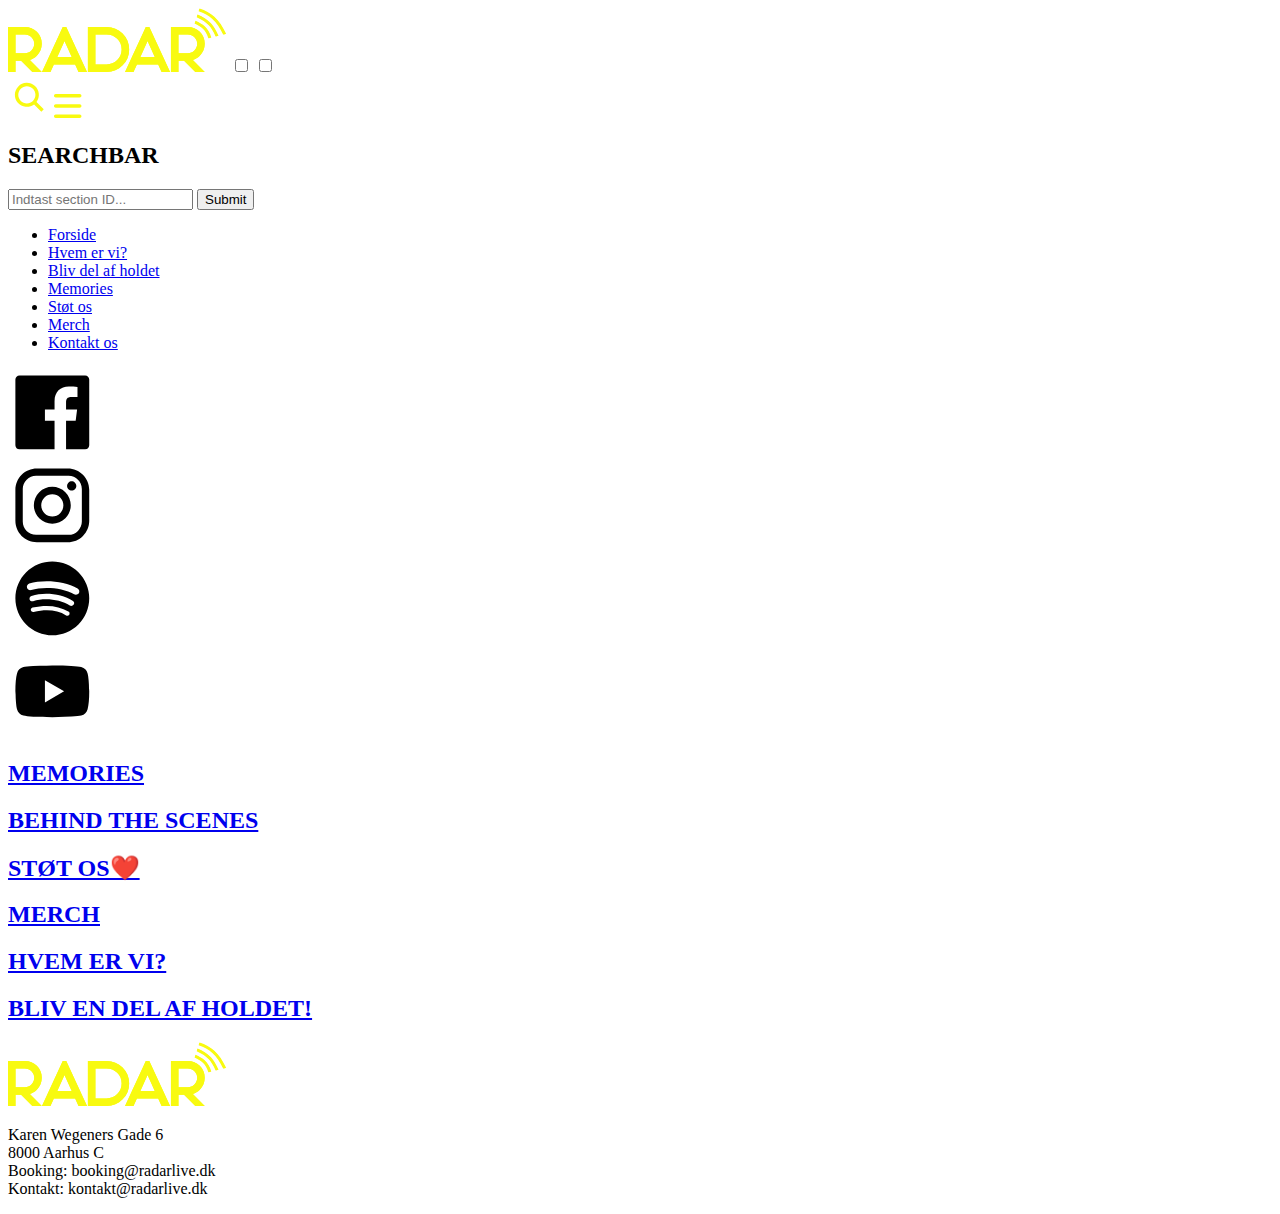
==== eksamensprojekt_radar/behind.html @ d84f157a "update" ====
<!DOCTYPE html>
<html lang="en">
  <head>
    <meta charset="UTF-8" />
    <meta name="viewport" content="width=device-width, initial-scale=1.0" />
    <title>Document</title>
  </head>
  <body>
    <!--Header-->
    <header>
      <a href="index.html" class="logo"
        ><img src="images/logo/logo_radar_stroke3.svg" alt="radar logo"
      /></a>

      <!--Checkboxes-->
      <input type="checkbox" name="search-bar" id="search-bar" />
      <input type="checkbox" id="menu-bar" />

      <!--Container for menu-icons-->
      <div class="funktioner_header">
        <label for="search-bar">
          <img src="images/icons/icon_search.svg" alt="ikon: search" />
        </label>

        <label for="menu-bar"
          ><img src="images/icons/icon_burgermenu.svg" alt="ikon: bugermenu"
        /></label>
      </div>

      <!--Searchbar-->
      <search class="searchbar">
        <h2>SEARCHBAR</h2>
        <form action="#kontakt" method="get">
          <input
            class="form_text"
            id="search"
            name="search"
            type="text"
            placeholder="Indtast section ID..."
          />
          <input class="button_submit" type="submit" />
        </form>
      </search>

      <!--Navbar-->
      <nav class="navbar">
        <ul>
          <li><a href="/index.html">Forside</a></li>
          <li><a href="/hvem.html">Hvem er vi?</a></li>
          <li><a href="/holdet.html">Bliv del af holdet</a></li>
          <li><a href="/memories.html">Memories</a></li>
          <li><a href="/stot.html">Støt os</a></li>
          <li><a href="/merch.html">Merch</a></li>
          <li><a href="/index.html#kontakt">Kontakt os</a></li>
        </ul>
      </nav>
    </header>

    <!--Main-->
    <main></main>

    <!--Footer-->
    <footer>
      <section class="grid_soMe">
        <div class="soMe_center">
          <a href="https://www.facebook.com/radarlive">
            <img src="images/icons/icon_facebook.svg" alt="ikon: facebook"
          /></a>
        </div>

        <div class="soMe_center">
          <a href="https://www.instagram.com/radarlive/"
            ><img src="images/icons/icon_instagram.svg" alt="ikon: instagram"
          /></a>
        </div>

        <div class="soMe_center">
          <a href="https://open.spotify.com/user/radarlive"
            ><img src="images/icons/icon_spotify.svg" alt="ikon: spotify"
          /></a>
        </div>

        <div class="soMe_center">
          <a href="https://www.youtube.com/@radarliverec"
            ><img src="images/icons/icon_youtube.svg" alt="ikon: spotify"
          /></a>
        </div>
      </section>

      <section class="subpages_footer">
        <a class="grid_memories" href="/memories.html"><h2>MEMORIES</h2></a>

        <a class="grid_behind_footer" href="/behind.html"
          ><h2>BEHIND THE SCENES</h2></a
        >

        <a class="grid_stot" href="/stot.html"><h2>STØT OS❤️</h2></a>

        <a class="grid_merch" href="/merch.html"><h2>MERCH</h2></a>

        <a class="grid_hvem" href="/hvem.html"><h2>HVEM ER VI?</h2></a>

        <a class="grid_holdet" href="/holdet.html"
          ><h2>BLIV EN DEL AF HOLDET!</h2></a
        >
      </section>

      <section class="info_footer" id="kontakt">
        <div class="grid_info">
          <div>
            <a href="/index.html"
              ><img
                src="images/logo/logo_radar_stroke3 copy.svg"
                alt="logo Radar"
            /></a>
          </div>

          <div>
            <p>
              Karen Wegeners Gade 6 <br />
              8000 Aarhus C <br />
              Booking: booking@radarlive.dk
              <br />
              Kontakt: kontakt@radarlive.dk
            </p>
          </div>
        </div>
      </section>
    </footer>
  </body>
</html>
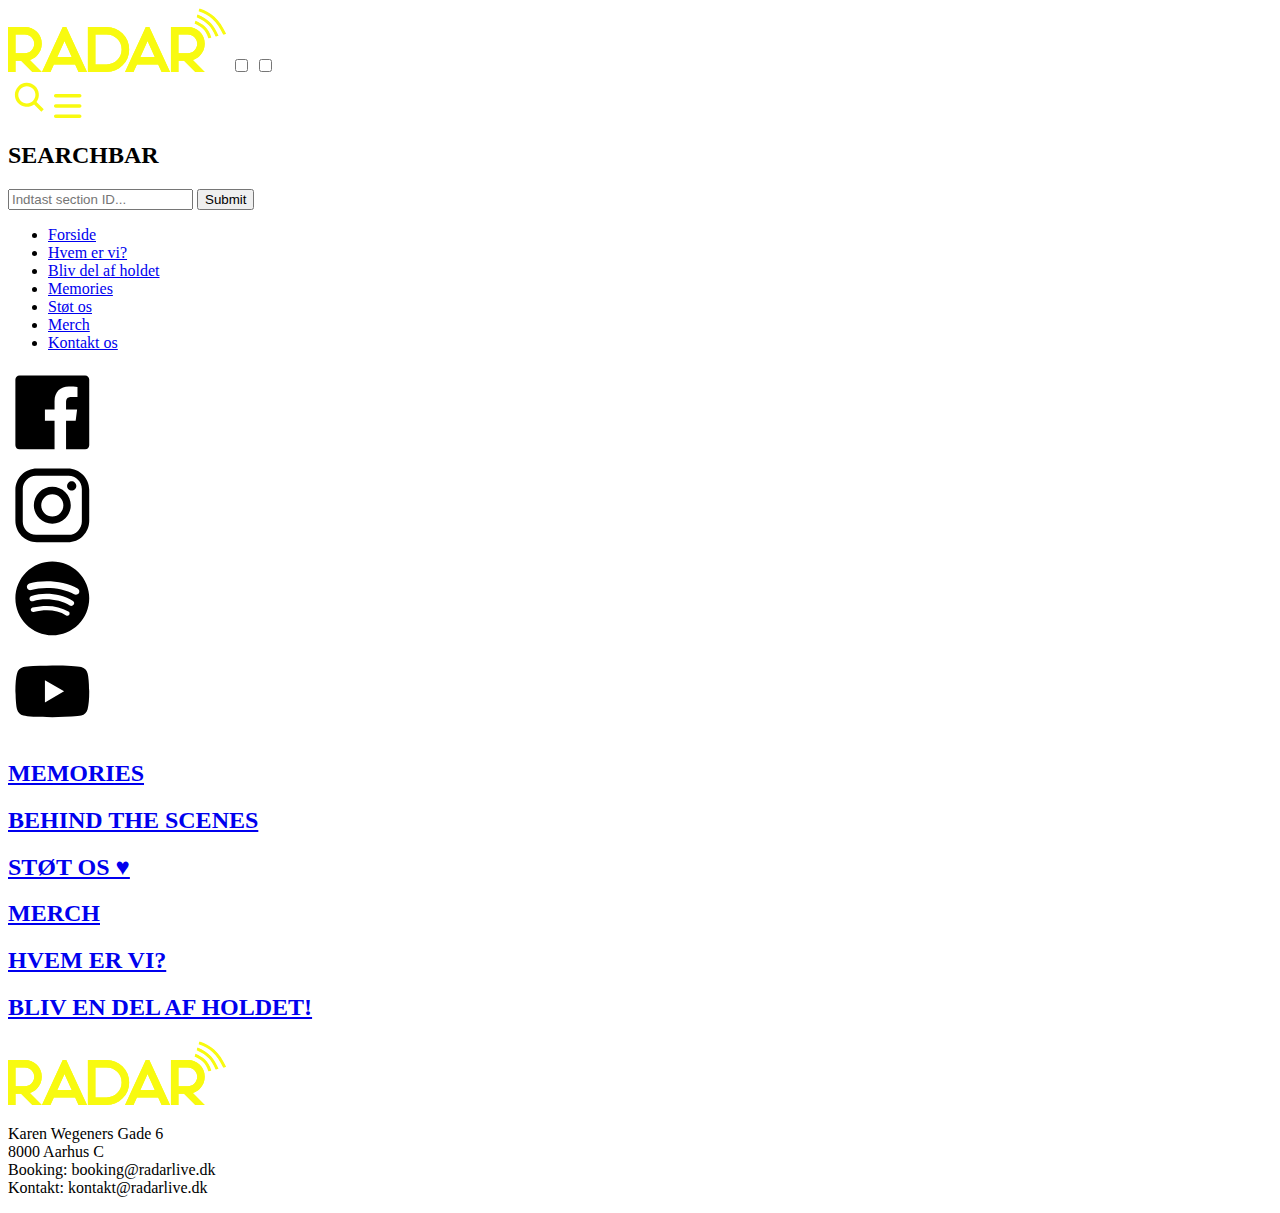
==== commit a0a61d98: "UPLOAD 22 dec" ====
--- a/eksamensprojekt_radar/behind.html
+++ b/eksamensprojekt_radar/behind.html
@@ -94,7 +94,7 @@
           ><h2>BEHIND THE SCENES</h2></a
         >
 
-        <a class="grid_stot" href="/stot.html"><h2>STØT OS❤️</h2></a>
+        <a class="grid_stot" href="/stot.html"><h2>STØT OS &#9829;</h2></a>
 
         <a class="grid_merch" href="/merch.html"><h2>MERCH</h2></a>
 
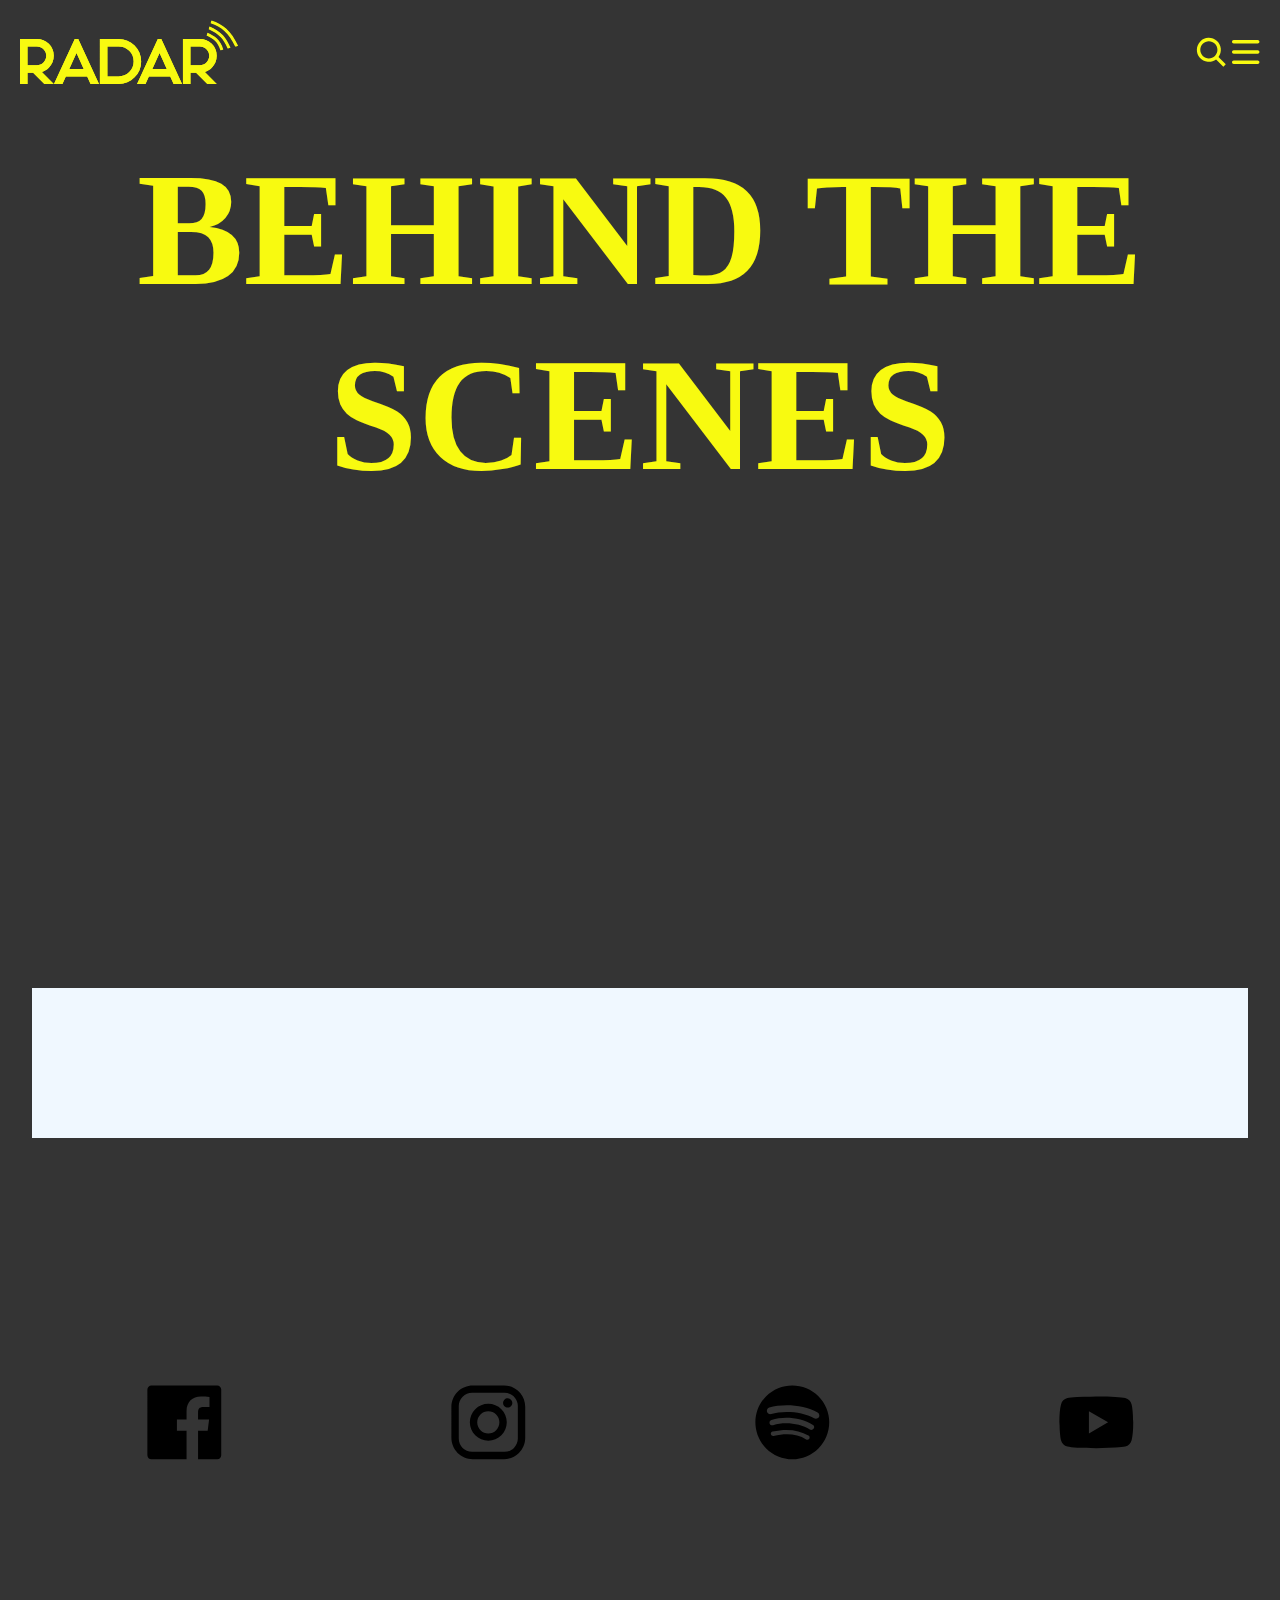
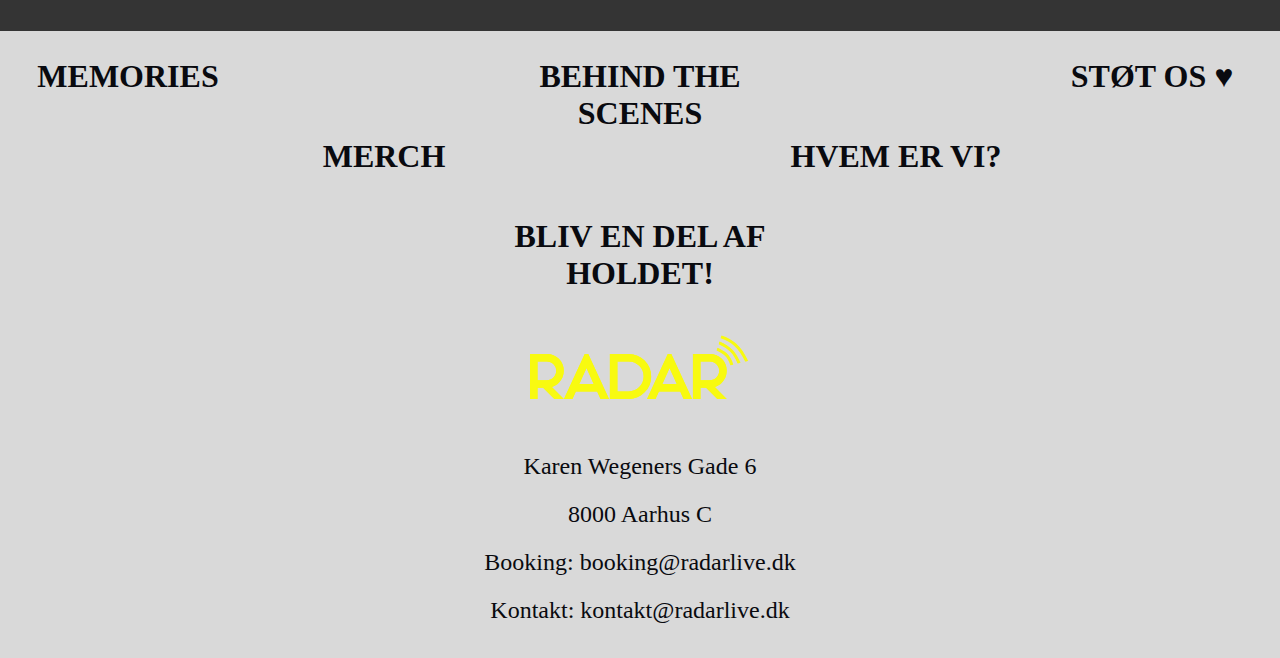
==== commit 1bf89e3b: "Upload - Merch og Behind 29/12" ====
--- a/eksamensprojekt_radar/behind.html
+++ b/eksamensprojekt_radar/behind.html
@@ -1,10 +1,27 @@
 <!DOCTYPE html>
-<html lang="en">
+<html lang="da">
   <head>
     <meta charset="UTF-8" />
     <meta name="viewport" content="width=device-width, initial-scale=1.0" />
-    <title>Document</title>
+    <meta
+      name="description"
+      content="Bliv klogere på hvem vi er hos Radar og udforsk vores historie, fra støtte af upcoming artister og niche bands til at skabe fantastiske koncerter og et unikt fællesskab. Oplev vores drømme, den levende kultur, vi sammen skaber, og de visioner, der driver os fremad."
+    />
+
+    <!--Link to global stylesheet-->
+    <link rel="stylesheet" href="css/global.css" />
+
+    <!--Link to headder stylessheet for easier maintainability-->
+    <link rel="stylesheet" href="css/header.css" />
+
+    <!--Link to footer stylesheet for easier maintainability-->
+    <link rel="stylesheet" href="css/footer.css" />
+
+    <!--Link to local stylesheet-->
+    <link rel="stylesheet" href="css/behind.css" />
+    <title>RADAR | BEHIND THE SCNES</title>
   </head>
+
   <body>
     <!--Header-->
     <header>
@@ -57,7 +74,27 @@
     </header>
 
     <!--Main-->
-    <main></main>
+    <main>
+        <!-- SECTION 0 - Hero-->
+        <section class="hero">
+          <div class="behind_title">
+            <h1>BEHIND THE <br> SCENES</h1>
+          </div>
+        </section>
+  
+        <!-- SECTION 1 - Videotour-->
+         <section class="section_video">
+          <!--FIX INDSÆT VIDEOKNAP HER!!!-->
+          <div><img src="#" alt=""></div>
+          <!--FIX YT VIDEO HER!!!-->
+          <div id="video_container">
+            <video src="https://youtu.be/wrKKv6uN7go">
+          </video>
+        </div>
+         </section>
+        
+      </main>
+    </main>
 
     <!--Footer-->
     <footer>
--- a/eksamensprojekt_radar/css/global.css
+++ b/eksamensprojekt_radar/css/global.css
@@ -0,0 +1,74 @@
+/*Color Variables*/
+
+:root{
+    --textWhite: #ffff;
+    --backgroundGrey: #343434;
+    --sortish: #090a0f;
+    --merchbox: #BBB7B7;
+    --footer: #D9D9D9;
+    --radargul: #f8fa10;
+    --kulsort: #000;
+}
+
+/*Fonts*/
+@font-face {
+    font-family: "title_rockstar";
+    src: url(/fonts/Rockstar-ExtraBold.otf);
+}
+
+h1{
+    font-family: "title_rockstar";
+    color: var(--textWhite);
+}
+
+h2{;
+    width: 15%;
+    height: auto;
+    font-family: 'title_rockstar';
+    font-size: 2rem;
+}
+
+h3{
+    font-size: 2rem;
+}
+
+h4{
+    font-size: 1.5rem;
+}
+h3,h4{
+    color: var(--textWhite);
+    font-family: 'title_rockstar';
+}
+p{
+    font-family: 'title_rockstar';
+    color: var(--textWhite);
+    font-size: 2rem;
+}
+/*Background*/
+body{
+    width: 100%;
+    background-color: var(--backgroundGrey);
+    margin: 0;
+    scroll-behavior: smooth;
+}
+main{
+    width: 100%;
+    margin: 0;
+}
+
+section{
+    box-sizing: border-box;
+    margin-left: 2rem;
+    margin-right: 2rem;
+    padding-top: 10rem;
+    overflow: hidden;
+    
+}
+
+/*Links*/
+a{
+    text-decoration: none;
+    color: var(--sortish);
+}
+
+
--- a/eksamensprojekt_radar/css/header.css
+++ b/eksamensprojekt_radar/css/header.css
@@ -0,0 +1,265 @@
+/*Color Variables*/
+
+:root{
+    --textWhite: #ffff;
+    --backgroundGrey: #343434;
+    --sortish: #090a0f;
+    --merchbox: #BBB7B7;
+    --footer: #D9D9D9;
+    --radargul: #f8fa10;
+    --kulsort: #000;
+}
+
+/*Fonts*/
+@font-face {
+    font-family: "title_rockstar";
+    src: url(/fonts/Rockstar-ExtraBold.otf);
+}
+
+/*Header*/
+header{
+    width: 100%;
+    height: auto;
+    margin: 0;
+    box-sizing: border-box;
+    position: fixed;
+    top: 0;
+    left: 0;
+    right: 0;
+    display: flex;
+    justify-content: space-between;
+    align-content:center;
+    z-index: 100;
+    color: white;
+}
+
+.logo_header{
+
+}
+
+.funktioner_header{
+    display: flex;
+    justify-content: flex-end; /* Aligns content to the right */
+    align-items: center; /* Centers content vertically */
+    z-index: 101;
+}
+
+header img{
+    cursor: pointer;
+}
+/*
+display: flex;
+    align-items: center;
+    justify-content: space-between;
+*/
+
+/*Searchbar*/
+    .searchbar{
+    }
+    /*Styling af menupunkter*/
+    .searchbar ul{
+        list-style: none;
+    }
+    /*Ændring af flex*/
+    .searchbar{
+        position: relative;
+        float: left;
+        text-align: center;
+    }
+
+    .searchbar h2{
+        font-size: 40px;
+    }
+    /*Styling af links*/
+    .searchbar a{
+        text-decoration: none;
+        text-align: center;
+        font-size: 40px;
+        padding: 18px;
+        color: #ffffff;
+        display: block;
+        font-family: 'title_rockstar';
+
+    }
+    .searchbar form{
+        text-decoration: none;
+        text-align: center;
+        font-size: 40px;
+        padding: 18px;
+        color: #ffffff;
+        display: block;
+        font-family: 'title_rockstar';
+        transform: scale(1.5);
+    }
+
+    #search-bar {
+        display: none;
+    }
+    #search-bar:checked ~ .searchbar {
+        display: block;
+    }
+    /*Fjernelse af dropdown menu ved click*/
+    #close-menu {
+        display: none;
+    }
+
+    @media(max-width:8800px){
+    
+        header .searchbar{
+            position: absolute;
+            top: 100%;
+            left:0;
+            right:0;
+            background: #4848488d;
+            display: none;
+            width: 100vw;
+            height: 100vh;
+        }
+
+        header .searchbar ul li {
+            width: 100%;
+        }
+
+        header .searchbar ul li ul {
+            position: relative;
+            width: 100%;
+        }
+
+        header .searchbar ul li ul li {
+            background: #fafafa;
+        }
+
+        header .searchbar ul li ul li ul {
+            width: 100%;
+            left:0;
+        }
+
+        #search-bar:checked ~ .searchbar {
+            display: block;
+        }
+
+    }
+
+/*Styling af submit button*/
+    .button_submit{
+        background-color: var(--textWhite);
+        font-family: "title_rockstar";
+        width: 6rem;
+        height: 2rem;
+    }
+    .button_submit:hover{
+        background-color: var(--radargul);
+        cursor: pointer;
+    }
+
+/*Styling af searchbar-felt*/
+    .form_text{
+        width: 10rem;
+        height: 2rem;
+        font-family: "title_rockstar";
+        letter-spacing: 1px;
+        border: #000;
+        border-radius: 1px;
+        background-color: var(--textWhite);
+        text-align: center;
+    }
+
+/*Navbar - dropdown menu*/
+    /*Styling af menupunkter*/
+    .navbar ul{
+        list-style: none;
+    }
+    /*Ændring af flex*/
+    .navbar ul li{
+        position: relative;
+        float: left;
+    }
+    /*Styling af links*/
+    .navbar ul li a{
+        text-decoration: none;
+        text-align: center;
+        font-size: 40px;
+        padding: 18px;
+        color: #ffffff;
+        display: block;
+        font-family: 'title_rockstar';
+    }
+
+    #menu-bar {
+        display: none;
+    }
+
+    #menu-bar:checked ~ .navbar {
+        display: block;
+    }
+    /*Fjernelse af dropdown menu ved click*/
+    #close-menu {
+        display: none;
+    }
+
+    @media(max-width:8800px){
+
+
+        header {
+            padding: 20px;
+        }
+        
+        
+
+        header .navbar{
+            position: absolute;
+            top: 100%;
+            left:0;
+            right:0;
+            background: #4848488d;
+            display: none;
+            width: 100vw;
+            height: 100vh;
+        }
+
+        header .navbar ul li {
+            width: 100%;
+        }
+
+        header .navbar ul li ul {
+            position: relative;
+            width: 100%;
+        }
+
+        header .navbar ul li ul li {
+            background: #fafafa;
+        }
+
+        header .navbar ul li ul li ul {
+            width: 100%;
+            left:0;
+        }
+
+        #menu-bar:checked ~ .navbar {
+            display: block;
+        }
+
+    }
+
+
+
+
+/*Indkøbskurv*/
+
+/*
+.navbar{
+    display: grid;
+    grid-template-columns: 1fr 1fr;
+    grid-template-row: 1;
+    position: fixed;
+    width: 100%;
+    height: 3rem;
+    z-index: 30;
+}
+
+.nav_icons{
+    display: flex;
+    justify-content: right;
+    height: 2rem;
+}
+*/--- a/eksamensprojekt_radar/css/footer.css
+++ b/eksamensprojekt_radar/css/footer.css
@@ -0,0 +1,115 @@
+/*Color Variables*/
+
+:root{
+    --textWhite: #ffff;
+    --backgroundGrey: #343434;
+    --sortish: #090a0f;
+    --merchbox: #BBB7B7;
+    --footer: #D9D9D9;
+    --radargul: #f8fa10;
+    --kulsort: #000;
+}
+
+/*Fonts*/
+@font-face {
+    font-family: "title_rockstar";
+    src: url(/fonts/Rockstar-ExtraBold.otf);
+}
+h2{
+    width: auto;
+}
+
+/*FOOTER*/
+
+footer{
+    display: block;
+    font-family: "title_rockstar";
+}
+
+    /*Grid SoMe*/
+    .grid_soMe{
+        display: grid;
+        grid-template-columns: 1fr 1fr 1fr 1fr;
+        grid-template-rows: auto;
+        height: auto;
+        max-width: 100%;
+        row-gap: 0rem;
+        column-gap: 0rem;
+        padding-top: 15rem;
+        padding-bottom: 10rem;
+        box-sizing: border-box;
+        overflow: hidden;
+    }
+
+    .soMe_center{
+        display: flex;
+        justify-content: center;
+    }
+
+    /*Subpages_footer*/
+    .subpages_footer{
+        background-color: var(--footer);
+        width: 100%;
+        height: auto;
+        margin: 0;
+        padding-bottom: 1rem;
+        padding-top: 0;
+        display: grid;
+        grid-template-columns: 1fr 1fr 1fr 1fr 1fr;
+        grid-template-rows: 5rem 5rem 5rem;
+        text-align: center;
+    }
+
+    /*Grid positioning for subpages*/
+
+    .grid_memories{
+        grid-row: 1;
+        grid-column: 1;
+    }
+
+    .grid_behind_footer{
+        grid-row: 1;
+        grid-column: 3;
+    }
+
+    .grid_stot{
+        grid-row: 1;
+        grid-column: 5;
+    }
+
+    .grid_merch{
+        grid-row: 2;
+        grid-column: 2;
+    }
+
+    .grid_hvem{
+        grid-row: 2;
+        grid-column: 4;
+    }
+
+    .grid_holdet{
+        grid-row: 3;
+        grid-column: 3;
+    }
+
+    /*Information*/
+    .info_footer{
+        background-color: var(--footer);
+        width: 100%;
+        padding-top: 3rem;
+        color: var(--sortish);
+        margin: 0;
+    }
+
+    .grid_info{
+        display: grid;
+        grid-template-columns: 1;
+        grid-template-rows: auto;
+        justify-content: center;
+        text-align: center;
+        line-height: 3rem;
+    }
+    footer p{
+        color: var(--sortish);
+        font-size: 1.5rem;
+    }--- a/eksamensprojekt_radar/css/behind.css
+++ b/eksamensprojekt_radar/css/behind.css
@@ -0,0 +1,74 @@
+/*Color Variables*/
+
+:root{
+    --textWhite: #ffff;
+    --backgroundGrey: #343434;
+    --sortish: #090a0f;
+    --merchbox: #BBB7B7;
+    --footer: #D9D9D9;
+    --radargul: #f8fa10;
+    --kulsort: #000;
+}
+
+/*Links*/
+a:hover{
+    transform: scale(1.1);
+    transition: 0.3s;
+}
+
+/* Section 0 - Hero*/
+
+    .hero{
+        width: 100vw;
+        height: 90vh;
+        background-color: rgba(250, 235, 215, 0);
+        overflow: hidden;
+        background-image: url(/images/behind/BehindTheScenes_banner.webp);
+        background-position: center;
+        background-size: cover;
+        size: 100%;
+        margin-left: 0;
+        text-align: center;
+    }
+    #hero_img{
+        width: 100vw;
+        height: auto;
+    }
+
+    .behind_title{
+        height: 50%;
+        display: flex;
+        font-size: 5rem;
+        position: relative;
+        justify-content: center;
+        align-items: center;
+    }
+
+    .behind_title h1{
+        color: var(--radargul);
+    }
+
+/*section 1 - Video tour */
+    .section_video{
+
+    }
+    /*FIX YT VIDEO - SE W# TUT*/
+    
+    /*Video container*/
+    #video_container{
+        display: flex;
+        justify-self: center;
+        width: 100%;
+        height: auto;
+        z-index: 100;
+        object-fit: cover;
+        top: 40rem;
+        left: 40rem;
+        background-color: aliceblue;
+        animation-play-state: running;
+    }
+
+    #video_container video{
+        height: 100%;
+        width: 100%;
+    }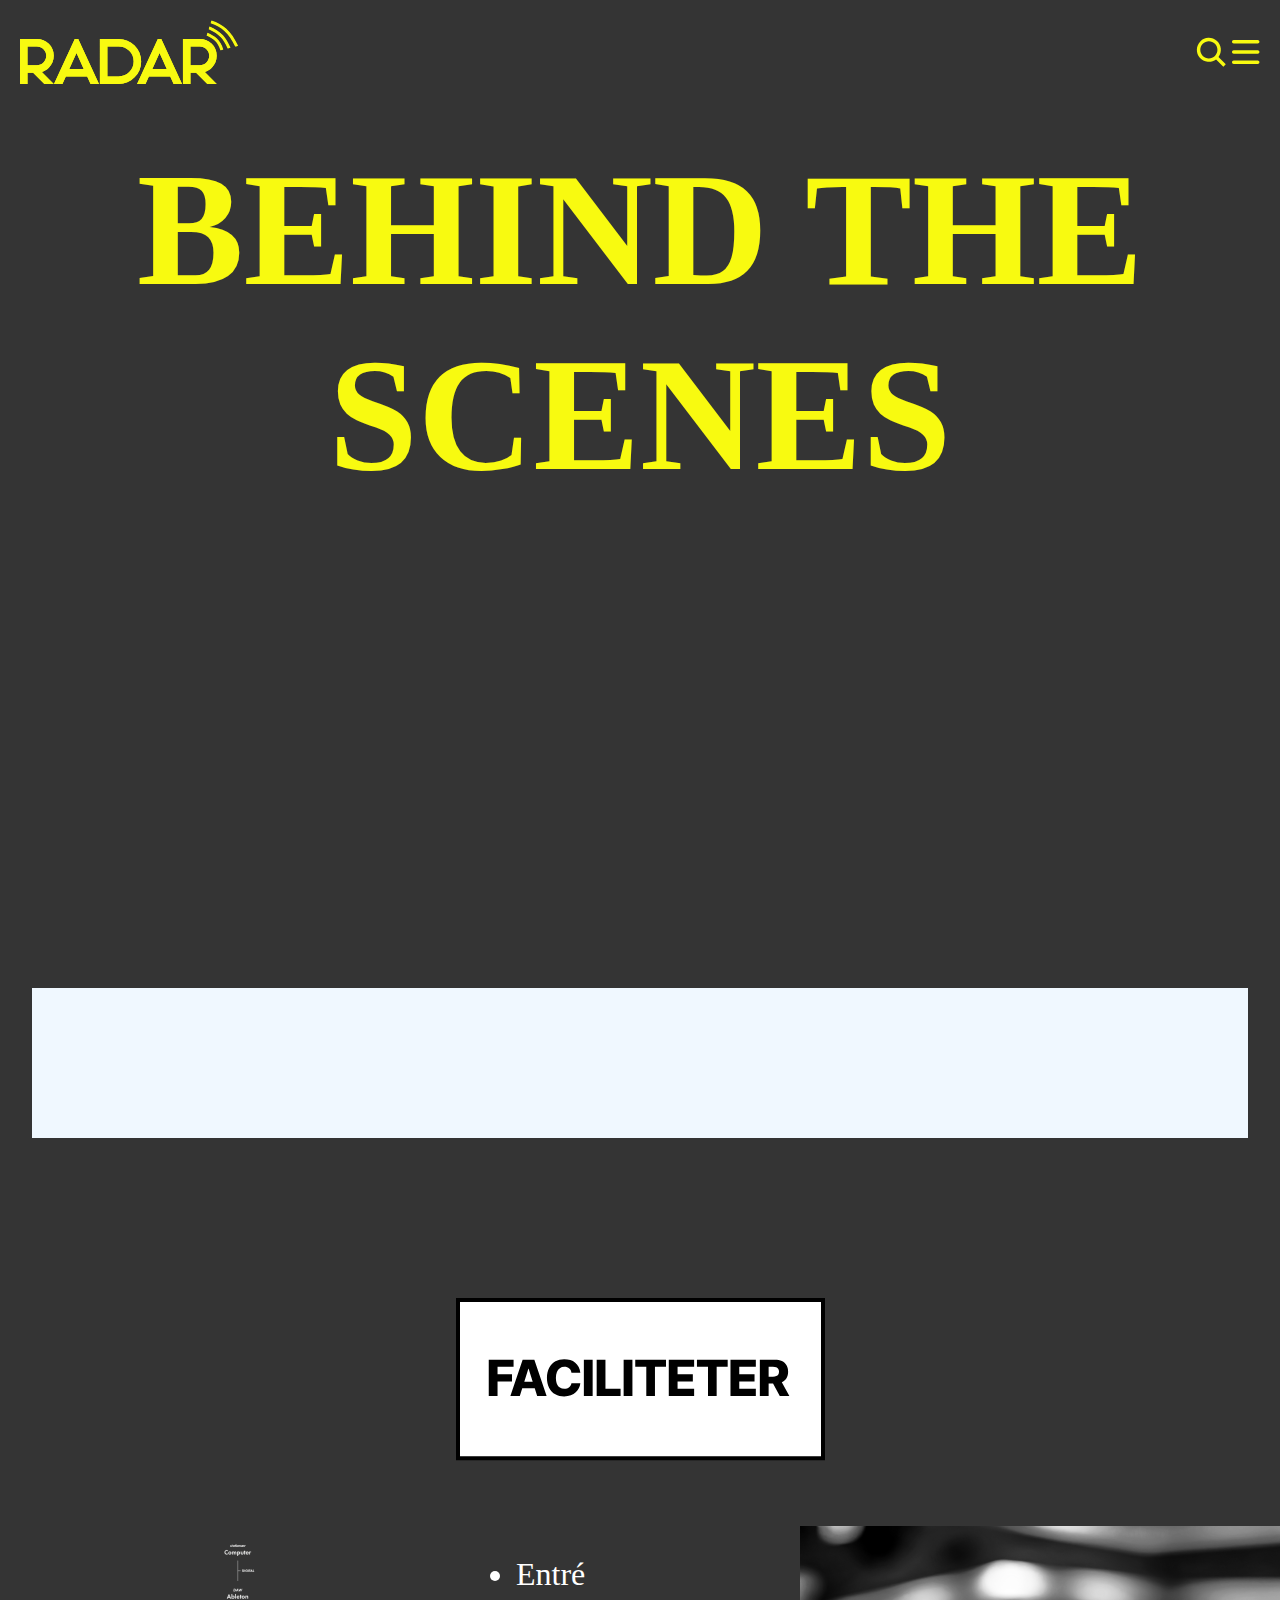
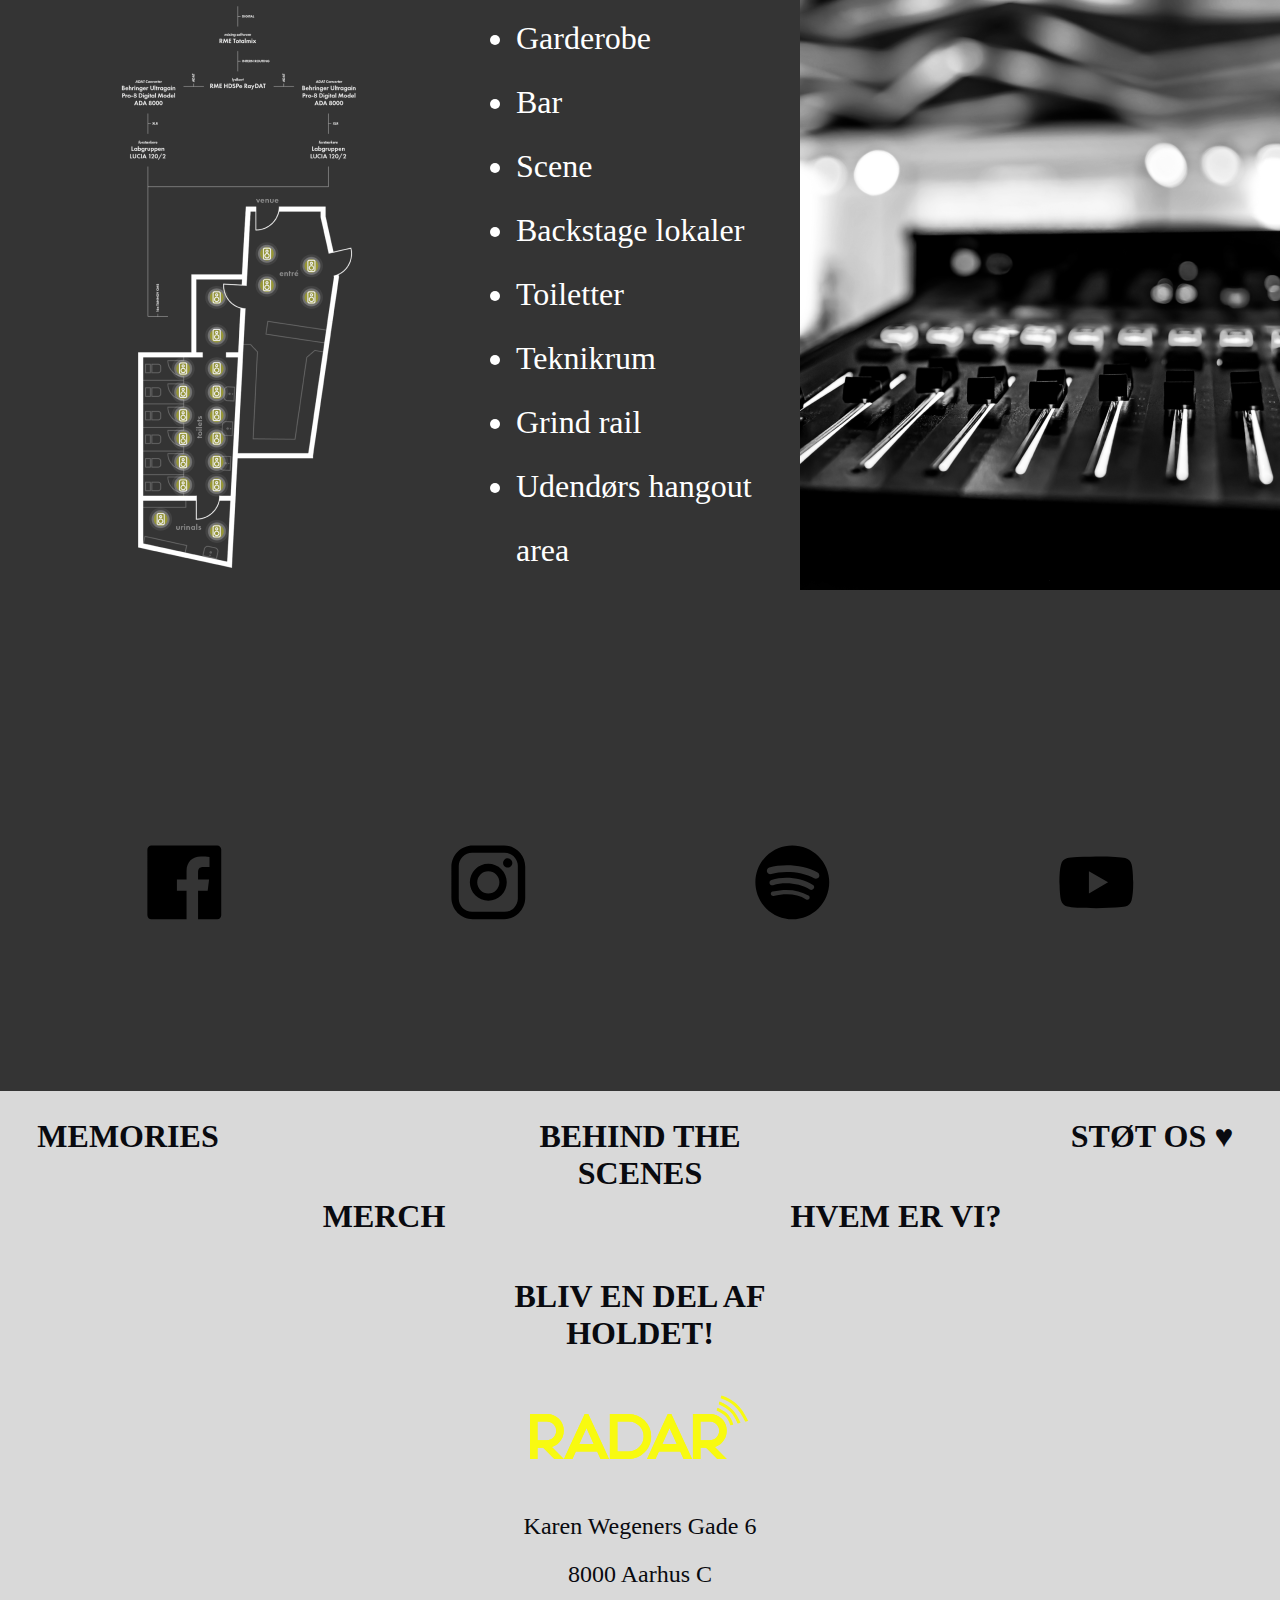
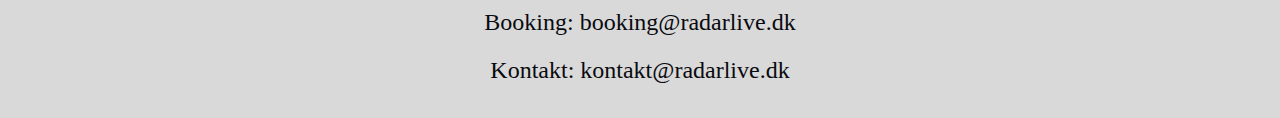
==== commit c1b23202: "Update 08/01/25" ====
--- a/eksamensprojekt_radar/behind.html
+++ b/eksamensprojekt_radar/behind.html
@@ -64,8 +64,9 @@
         <ul>
           <li><a href="/index.html">Forside</a></li>
           <li><a href="/hvem.html">Hvem er vi?</a></li>
-          <li><a href="/holdet.html">Bliv del af holdet</a></li>
           <li><a href="/memories.html">Memories</a></li>
+          <li><a href="/holdet.html">Bliv en del af holdet</a></li>
+          <li><a href="/behind.html">Behind the Scenes</a></li>
           <li><a href="/stot.html">Støt os</a></li>
           <li><a href="/merch.html">Merch</a></li>
           <li><a href="/index.html#kontakt">Kontakt os</a></li>
@@ -75,25 +76,62 @@
 
     <!--Main-->
     <main>
-        <!-- SECTION 0 - Hero-->
-        <section class="hero">
-          <div class="behind_title">
-            <h1>BEHIND THE <br> SCENES</h1>
-          </div>
-        </section>
-  
-        <!-- SECTION 1 - Videotour-->
-         <section class="section_video">
-          <!--FIX INDSÆT VIDEOKNAP HER!!!-->
-          <div><img src="#" alt=""></div>
-          <!--FIX YT VIDEO HER!!!-->
-          <div id="video_container">
-            <video src="https://youtu.be/wrKKv6uN7go">
-          </video>
-        </div>
-         </section>
-        
-      </main>
+      <!-- SECTION 0 - Hero-->
+      <section class="hero">
+        <div class="behind_title">
+          <h1>
+            BEHIND THE <br />
+            SCENES
+          </h1>
+        </div>
+      </section>
+
+      <!-- SECTION 1 - Videotour-->
+      <section class="section_video">
+        <!--FIX INDSÆT VIDEOKNAP HER!!!-->
+        <div><img src="#" alt="" /></div>
+        <!--FIX YT VIDEO HER!!!-->
+        <div id="video_container">
+          <video src="https://youtu.be/wrKKv6uN7go"></video>
+        </div>
+      </section>
+
+      <!-- SECTION 2 - FACILITETER-->
+      <section class="section_faciliteter">
+        <div class="button_title">
+          <img
+            src="images/behind/button_Faciliteter.svg"
+            alt="Sektionstitel: Faciliteter"
+          />
+        </div>
+
+        <div class="faciliteter_container">
+          <div class="img_kort">
+            <img
+              src="images/behind/Kort_faciliteter.webp"
+              alt="Kort over lydforholdene på Radar"
+            />
+          </div>
+
+          <div class="faciliteter_liste">
+            <ul>
+              <li>Entré</li>
+              <li>Garderobe</li>
+              <li>Bar</li>
+              <li>Scene</li>
+              <li>Backstage lokaler</li>
+              <li>Toiletter</li>
+              <li>Teknikrum</li>
+              <li>Grind rail</li>
+              <li>Udendørs hangout area</li>
+            </ul>
+          </div>
+
+          <div class="img_faciliteter">
+            <img src="images/behind/mixer_1.webp" alt="billede: mixerpult" />
+          </div>
+        </div>
+      </section>
     </main>
 
     <!--Footer-->
--- a/eksamensprojekt_radar/css/behind.css
+++ b/eksamensprojekt_radar/css/behind.css
@@ -71,4 +71,46 @@
     #video_container video{
         height: 100%;
         width: 100%;
-    }+    }
+
+/*Sektion 2 - Faciliteter*/
+    .section_faciliteter{
+        display: block;
+        margin-left: 0;
+        margin-right: 0;
+    }
+
+    /*Section title*/
+    .button_title{
+        display: flex;
+        justify-content: center;
+        padding-bottom: 4rem;
+    }
+
+    /*Faciliteter container*/
+    .faciliteter_container{
+        display: grid;
+        grid-template-columns: 1fr 1fr 1fr;
+        grid-template-rows: auto;
+        width: 100%;
+    }
+
+    /*Faciliteter content*/
+        .img_kort{
+
+        }
+
+        .faciliteter_liste{
+
+        }
+
+        .img_faciliteter{
+
+        }
+    /*List points*/
+    li{
+        font-family: 'title_rockstar';
+        color: var(--textWhite);
+        font-size: 2rem;
+        line-height: 4rem;
+    }
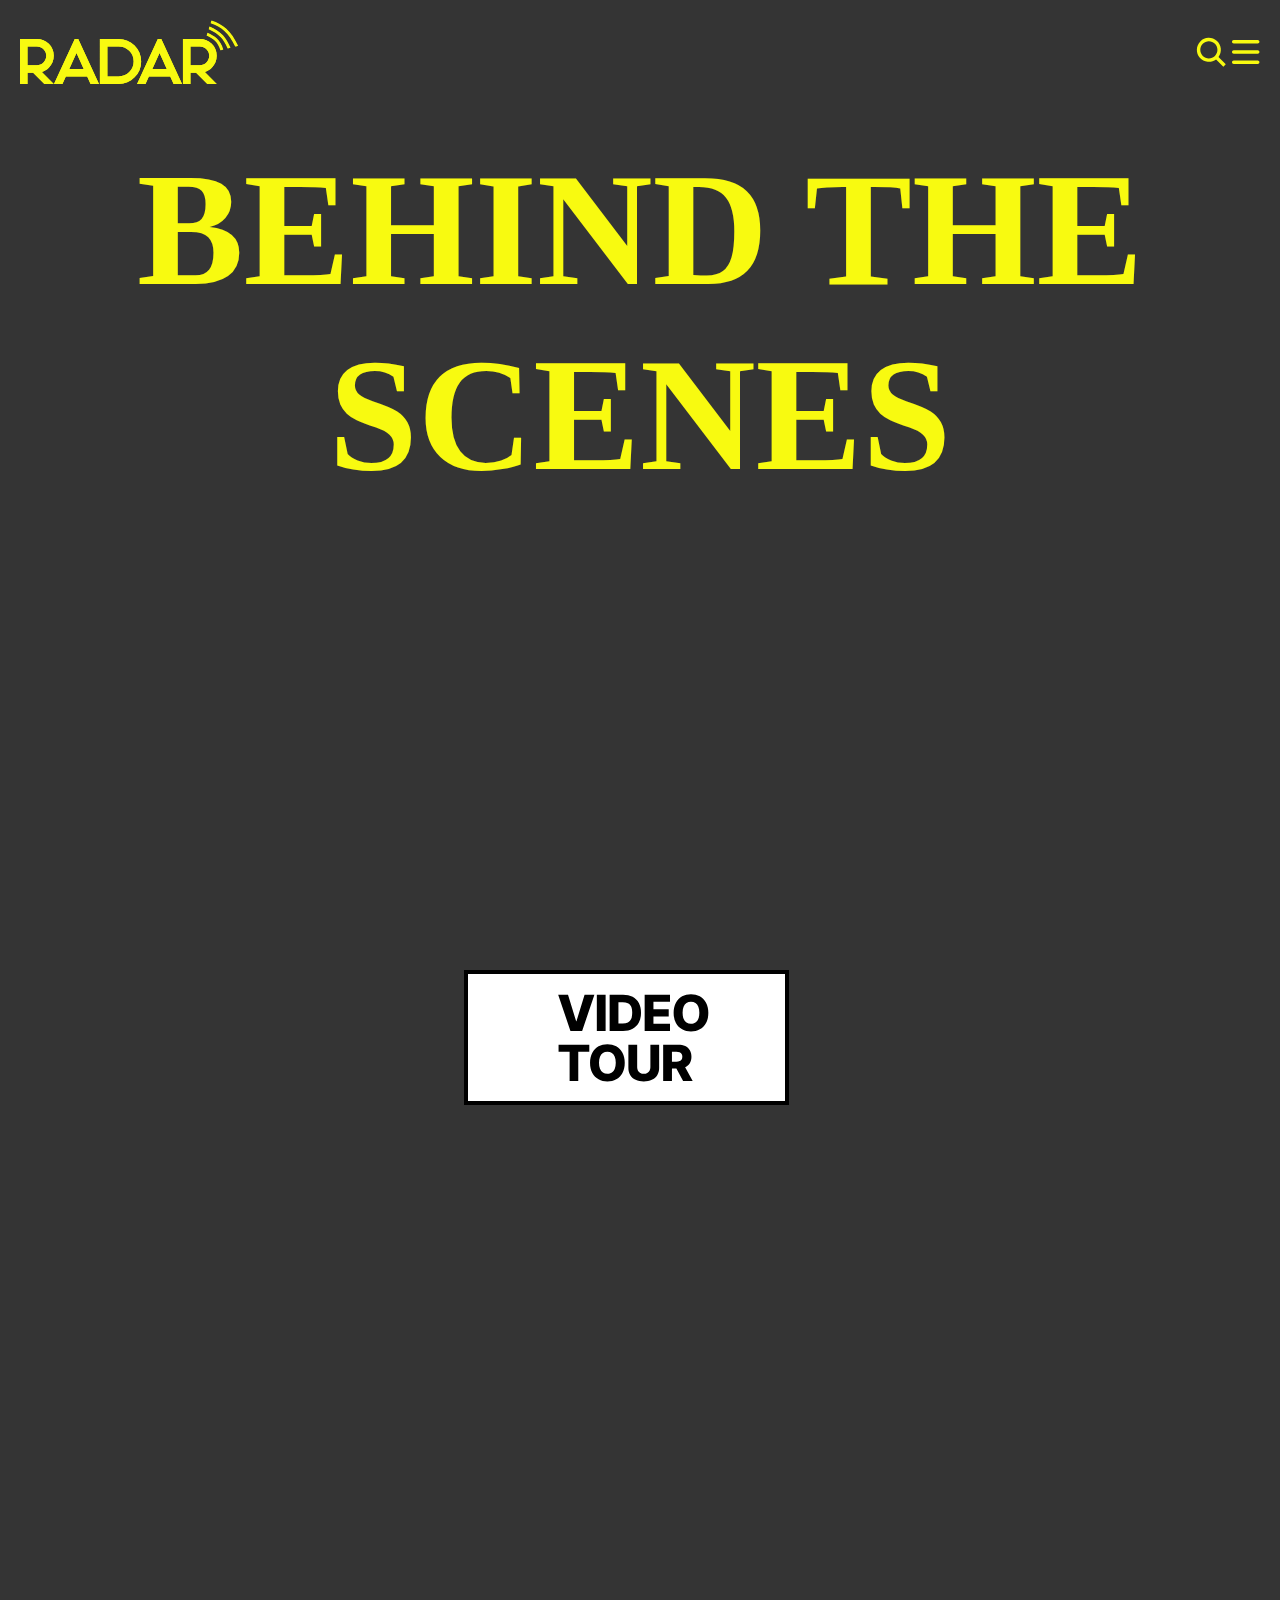
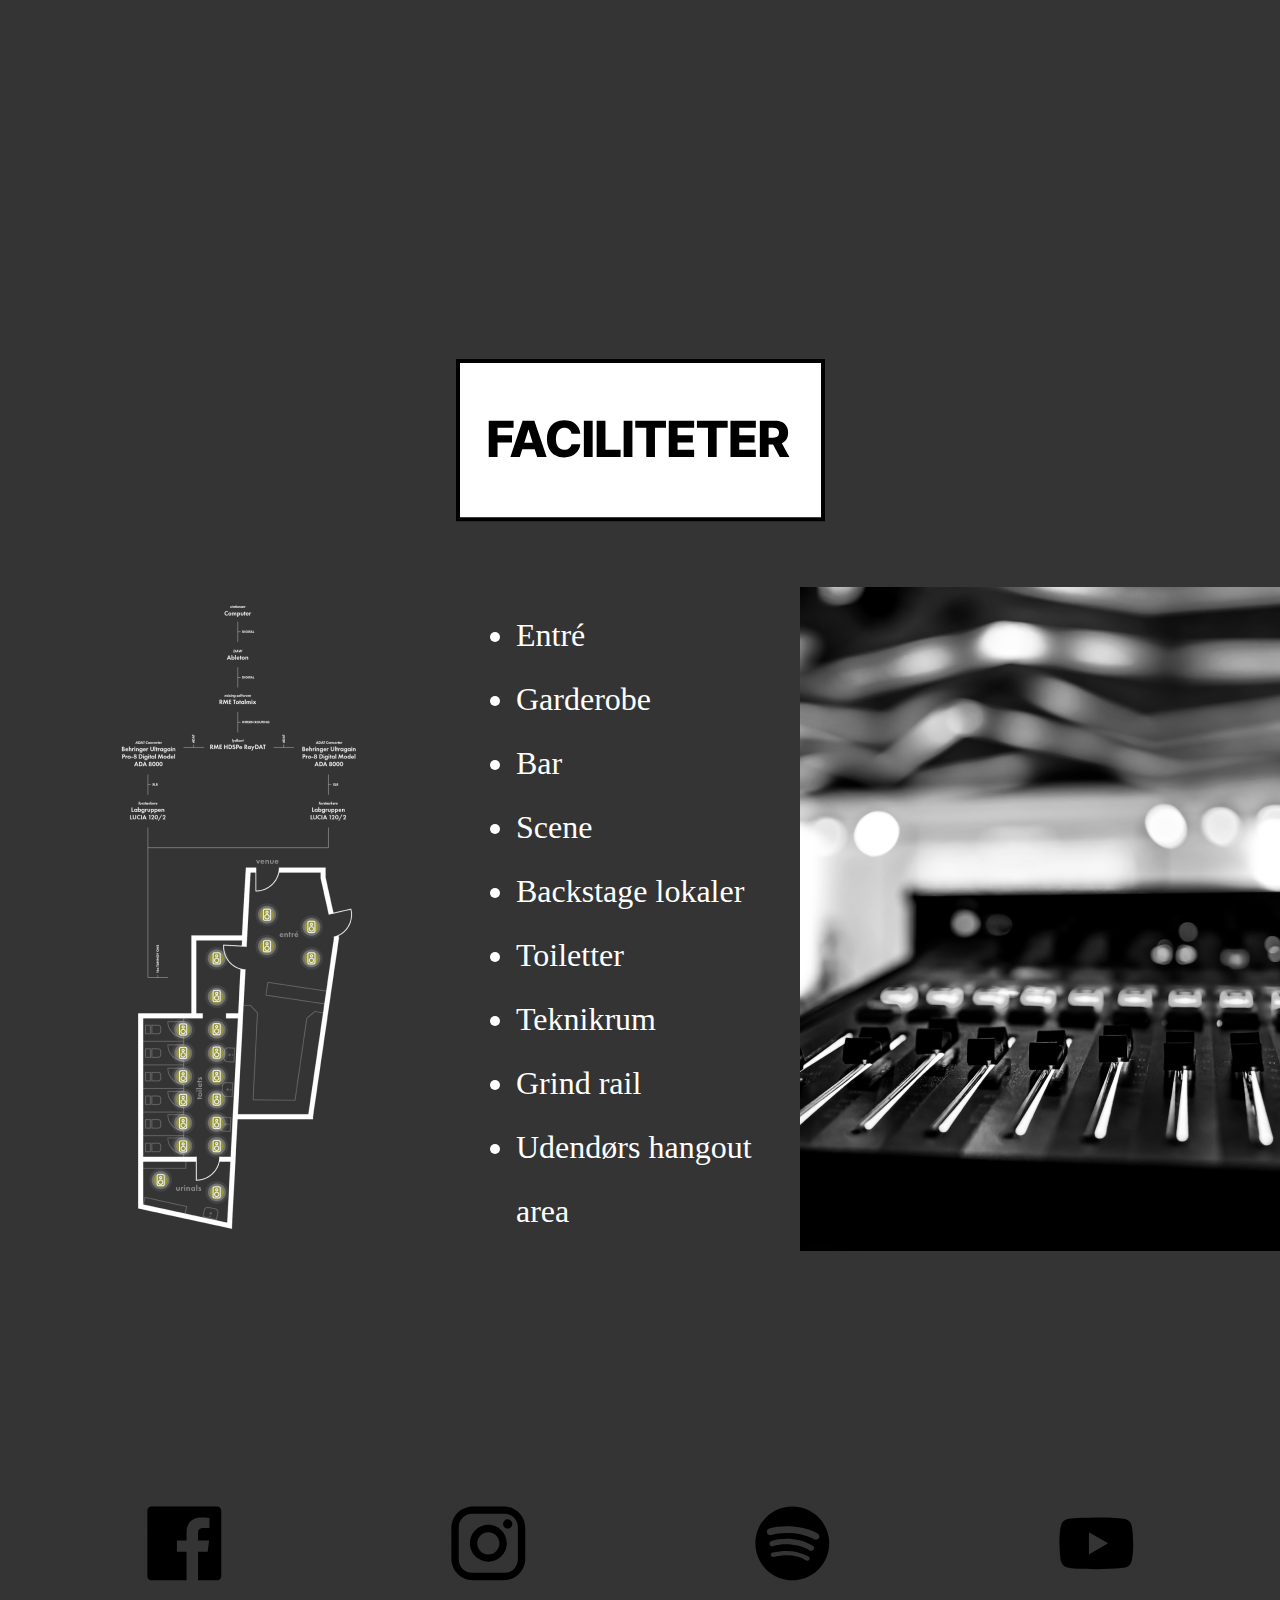
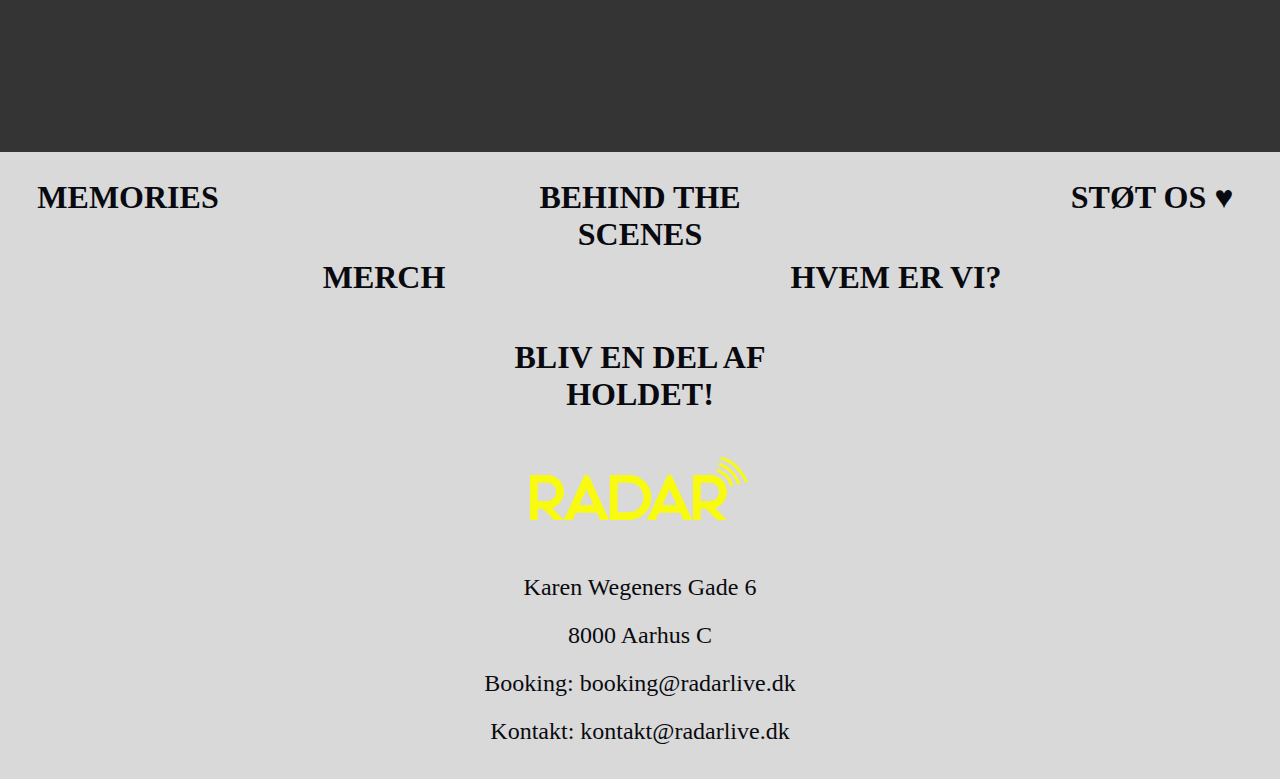
==== commit 12e4bec4: "update 2 - 08/01" ====
--- a/eksamensprojekt_radar/behind.html
+++ b/eksamensprojekt_radar/behind.html
@@ -88,12 +88,20 @@
 
       <!-- SECTION 1 - Videotour-->
       <section class="section_video">
-        <!--FIX INDSÆT VIDEOKNAP HER!!!-->
-        <div><img src="#" alt="" /></div>
-        <!--FIX YT VIDEO HER!!!-->
-        <div id="video_container">
-          <video src="https://youtu.be/wrKKv6uN7go"></video>
-        </div>
+        <div class="button_VideoTour">
+          <img src="images/behind/button_VideoTour.svg" alt="" />
+        </div>
+
+        <iframe
+          width="1440"
+          height="610"
+          src="https://www.youtube.com/embed/wrKKv6uN7go"
+          title="Radar Music_Lab 2018"
+          frameborder="0"
+          allow="accelerometer; autoplay; clipboard-write; encrypted-media; gyroscope; picture-in-picture; web-share"
+          referrerpolicy="strict-origin-when-cross-origin"
+          allowfullscreen
+        ></iframe>
       </section>
 
       <!-- SECTION 2 - FACILITETER-->
--- a/eksamensprojekt_radar/css/behind.css
+++ b/eksamensprojekt_radar/css/behind.css
@@ -50,7 +50,8 @@
 
 /*section 1 - Video tour */
     .section_video{
-
+        margin-left: 0;
+        margin-right: 0;
     }
     /*FIX YT VIDEO - SE W# TUT*/
     
@@ -105,7 +106,6 @@
         }
 
         .img_faciliteter{
-
         }
     /*List points*/
     li{
@@ -114,3 +114,9 @@
         font-size: 2rem;
         line-height: 4rem;
     }
+    /*Title Videotour*/
+    .button_VideoTour{
+        display: flex;
+        justify-content: center;
+        padding-bottom: 5rem;
+    }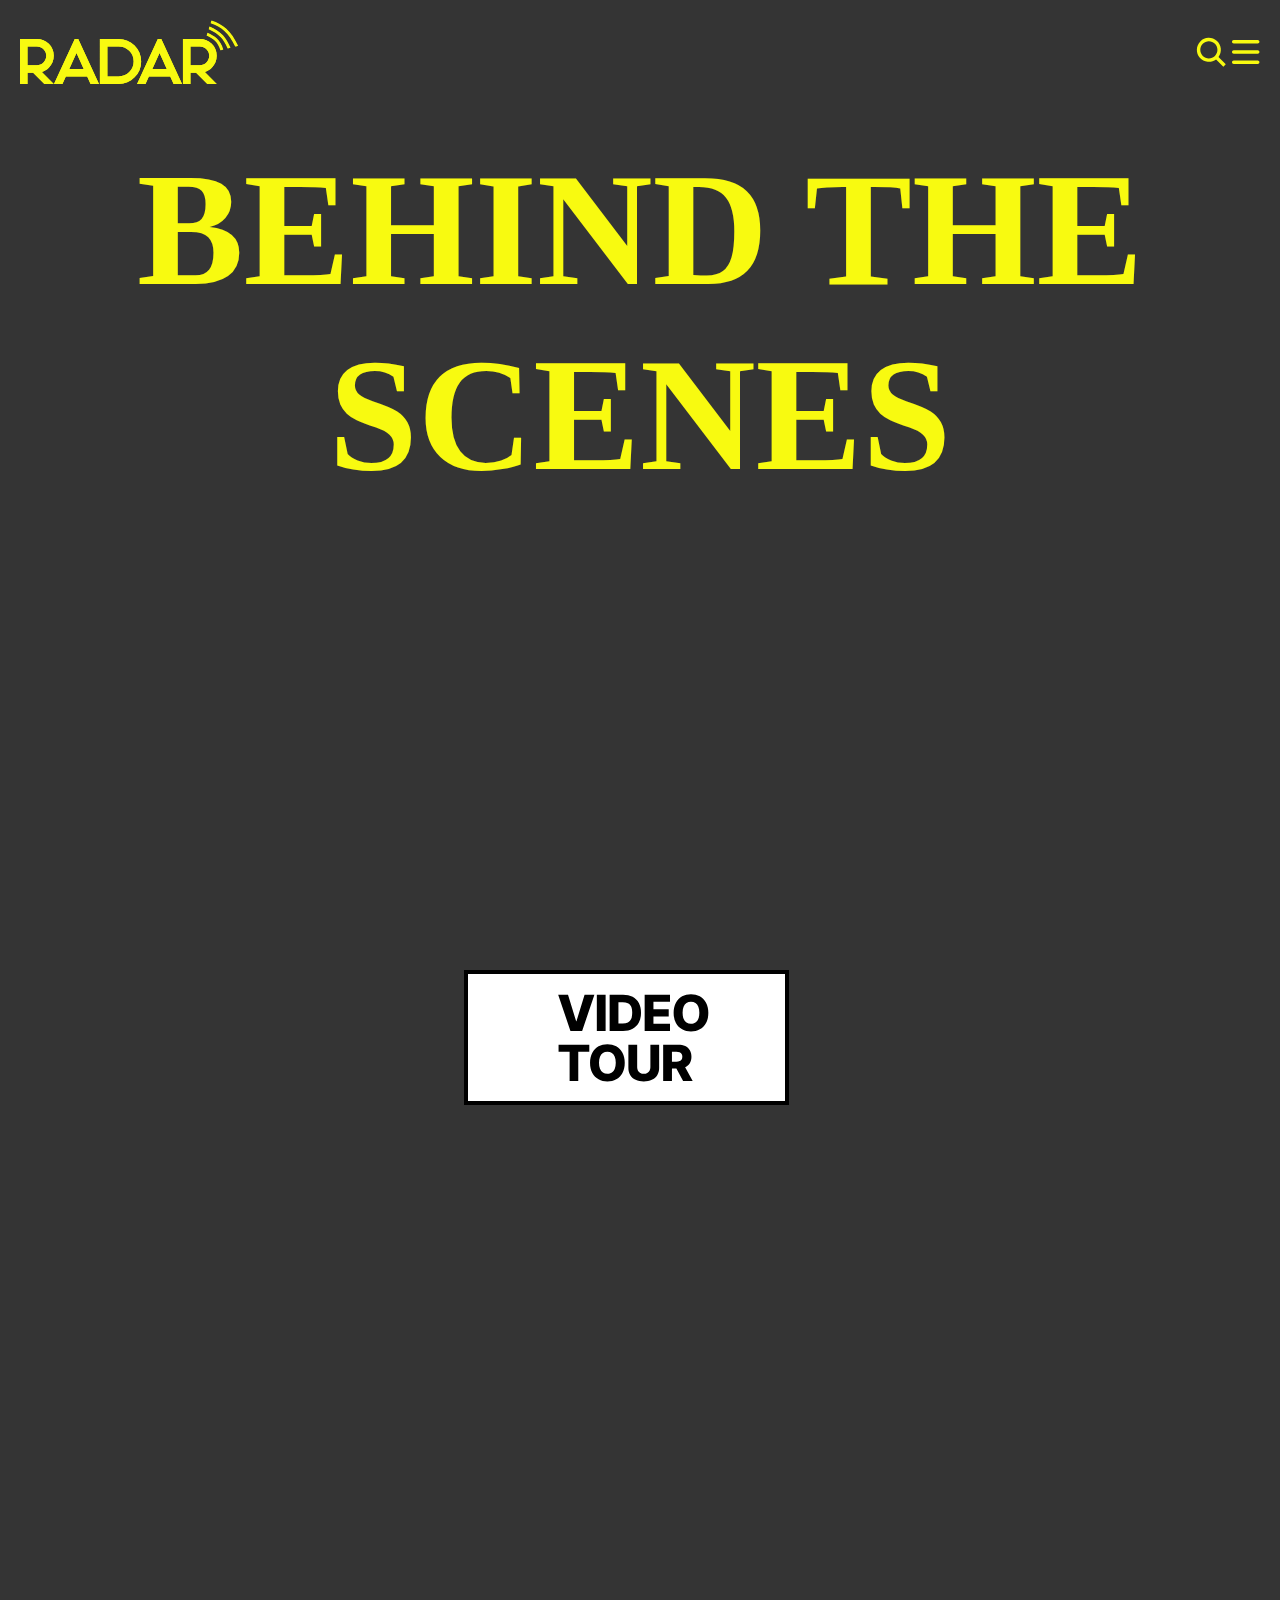
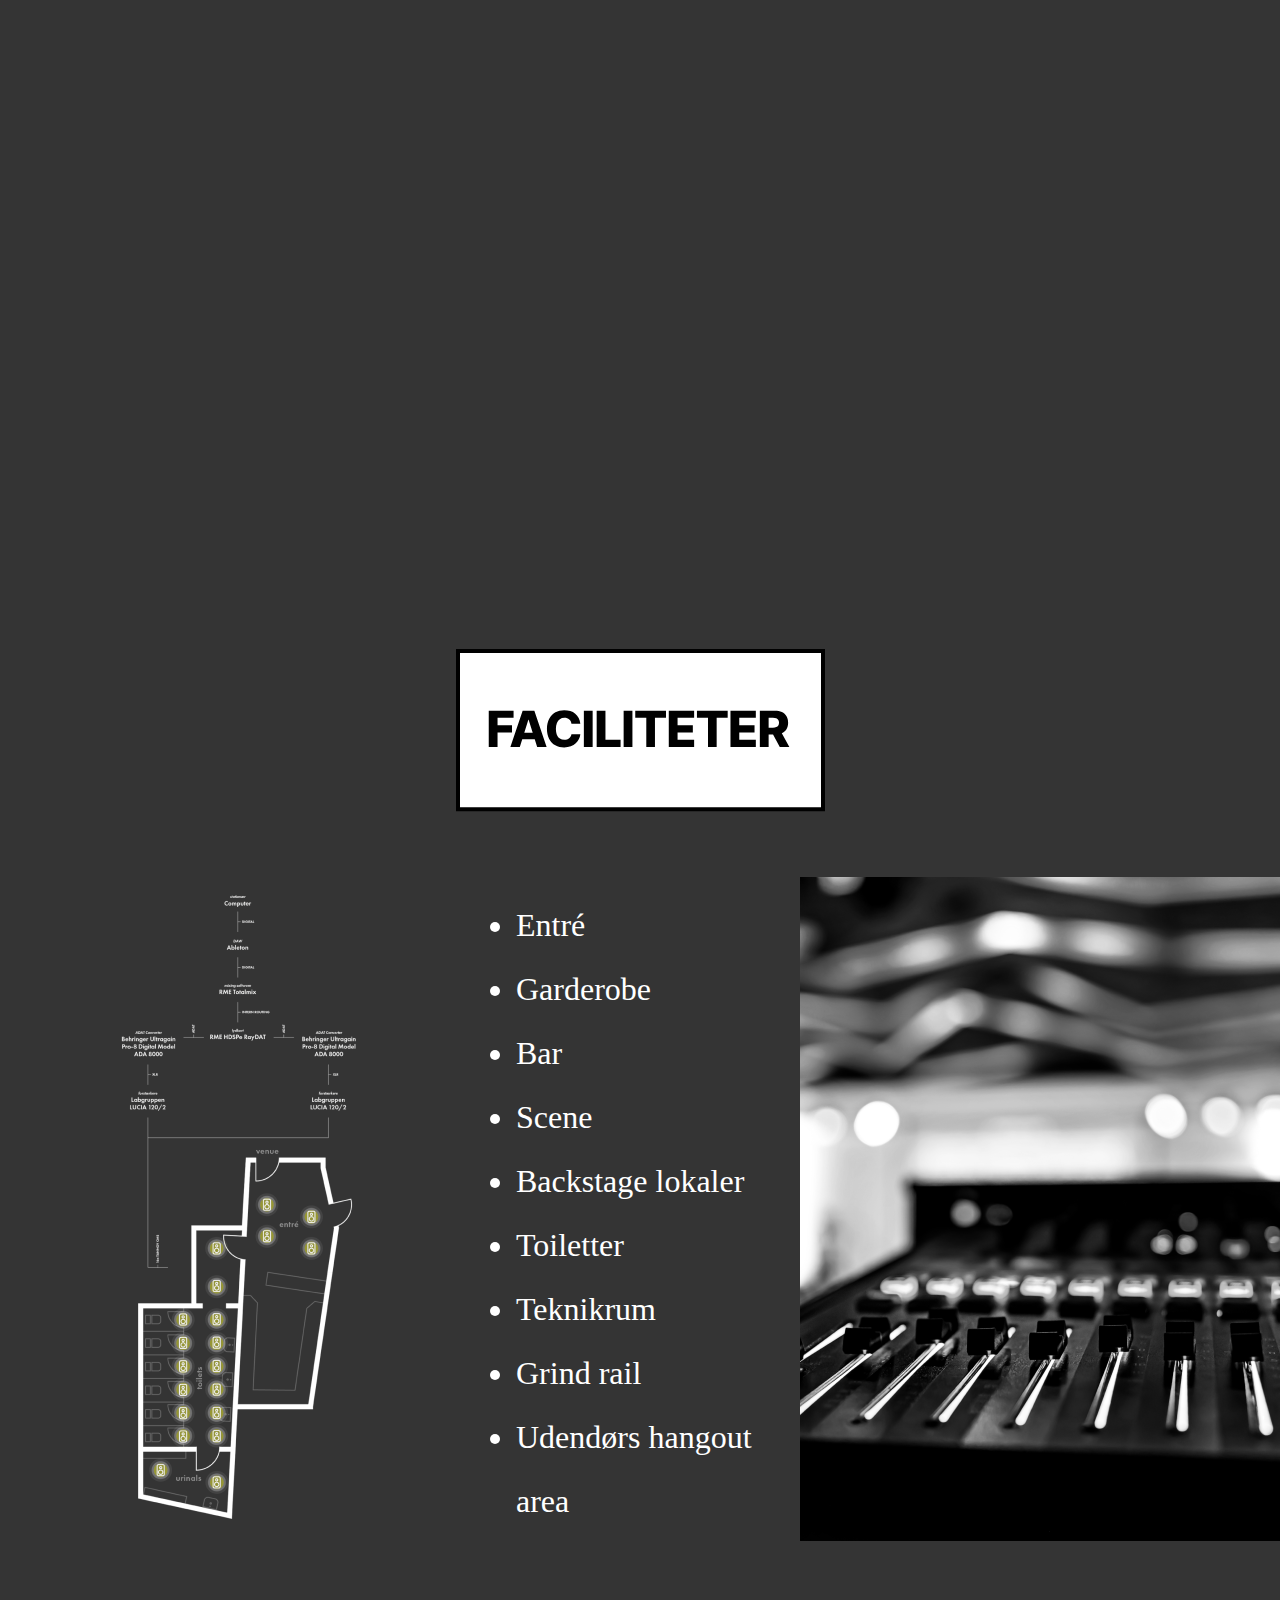
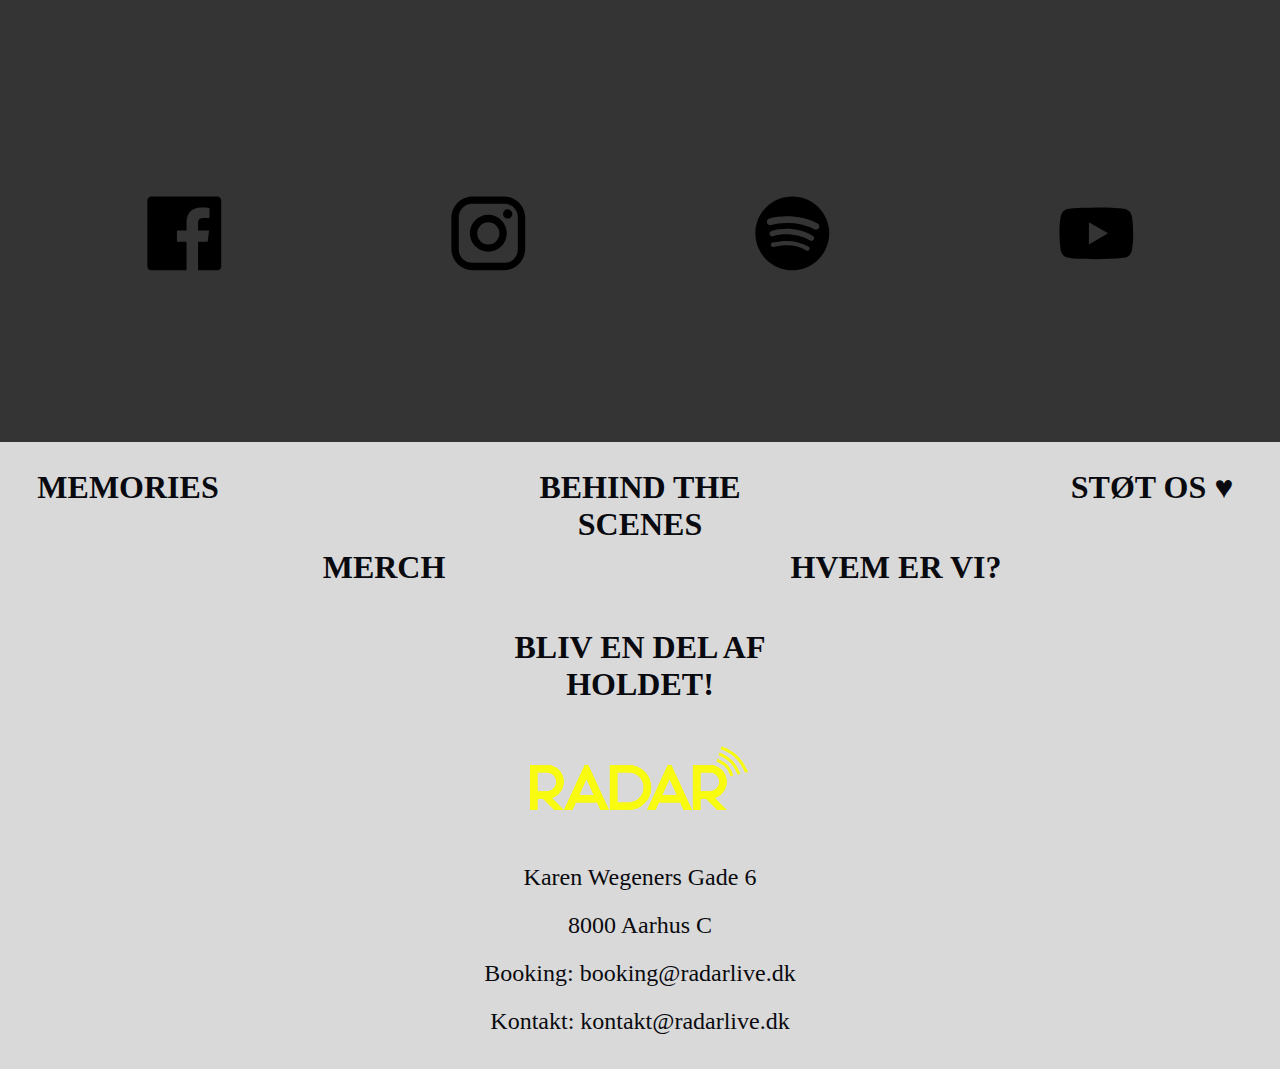
==== commit cac080b4: "update 09/01" ====
--- a/eksamensprojekt_radar/behind.html
+++ b/eksamensprojekt_radar/behind.html
@@ -5,7 +5,7 @@
     <meta name="viewport" content="width=device-width, initial-scale=1.0" />
     <meta
       name="description"
-      content="Bliv klogere på hvem vi er hos Radar og udforsk vores historie, fra støtte af upcoming artister og niche bands til at skabe fantastiske koncerter og et unikt fællesskab. Oplev vores drømme, den levende kultur, vi sammen skaber, og de visioner, der driver os fremad."
+      content="Kom med ind bag kulisserne på Radar og oplev, hvad der gør vores spillested unikt! Få et overblik over vores faciliteter - fra intime koncertområder til hjertet af vores fællesskab og bliv klogere på, hvordan vi skaber uforglemmelige koncerter og støtter musikalske drømme."
     />
 
     <!--Link to global stylesheet-->
@@ -93,8 +93,6 @@
         </div>
 
         <iframe
-          width="1440"
-          height="610"
           src="https://www.youtube.com/embed/wrKKv6uN7go"
           title="Radar Music_Lab 2018"
           frameborder="0"
--- a/eksamensprojekt_radar/css/behind.css
+++ b/eksamensprojekt_radar/css/behind.css
@@ -119,4 +119,10 @@
         display: flex;
         justify-content: center;
         padding-bottom: 5rem;
-    }+    }
+
+    /*YT videotour container*/
+    iframe{
+        width:100vw;
+        height:100vh;
+    }
